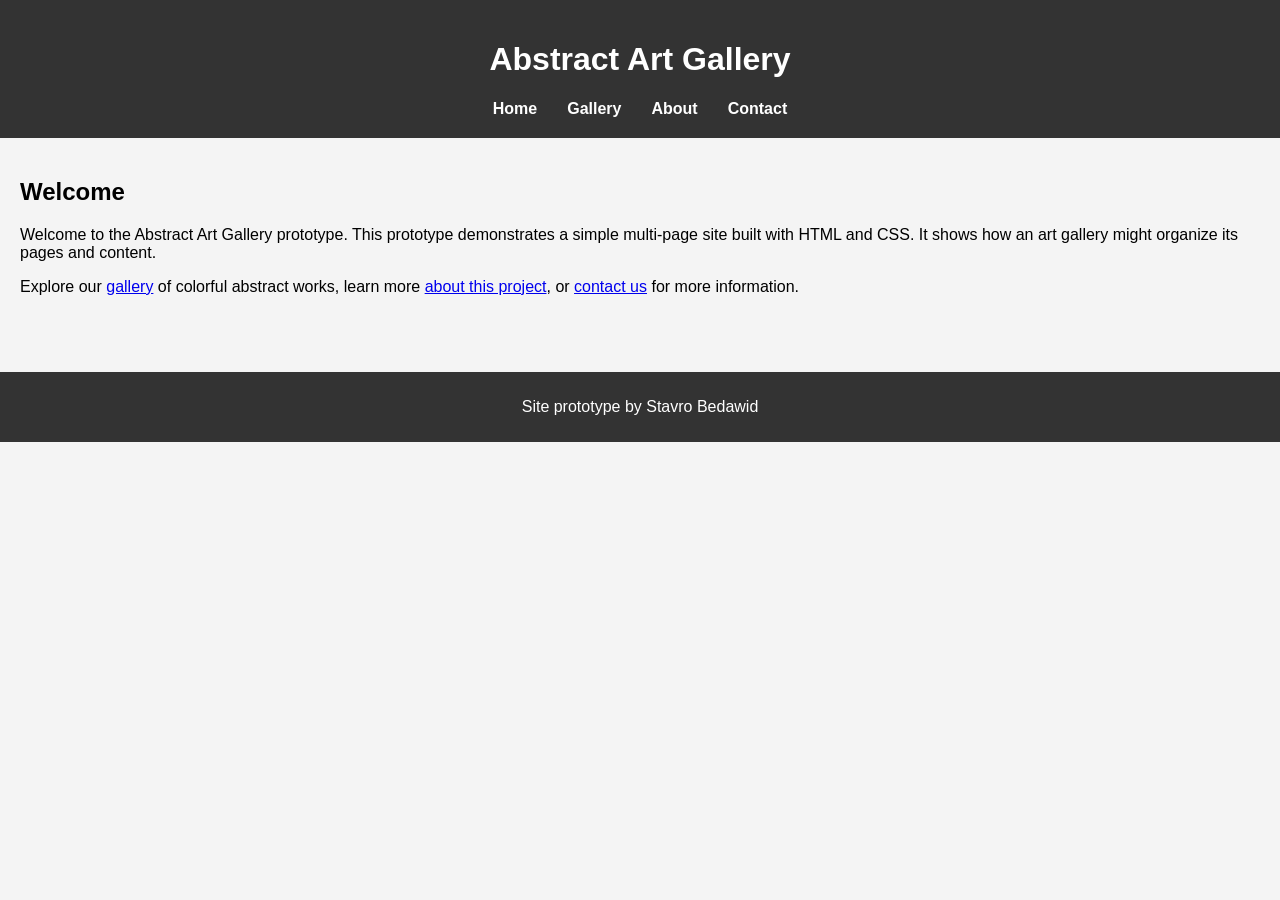
==== index.html @ 0a880587 "Add files via upload" ====
<!DOCTYPE html>
<html lang="en">
<head>
    <meta charset="UTF-8">
    <title>Abstract Art Gallery - Home</title>
    <link rel="stylesheet" href="standard.css">
</head>
<body>
<header>
    <h1>Abstract Art Gallery</h1>
    <nav>
        <ul>
            <li><a href="index.html">Home</a></li>
            <li><a href="gallery.html">Gallery</a></li>
            <li><a href="about.html">About</a></li>
            <li><a href="contact.html">Contact</a></li>
        </ul>
    </nav>
</header>

<div class="main-content">
    <h2>Welcome</h2>
    <p>Welcome to the Abstract Art Gallery prototype. This prototype demonstrates a simple multi‑page site built with HTML and CSS. It shows how an art gallery might organize its pages and content.</p>
    <p>Explore our <a href="gallery.html">gallery</a> of colorful abstract works, learn more <a href="about.html">about this project</a>, or <a href="contact.html">contact us</a> for more information.</p>
</div>

<footer>
    <p>Site prototype by Stavro Bedawid</p>
</footer>
</body>
</html>
---- standard.css ----
/* Standard styles for the prototype site */

/* Base page styling */
body {
    font-family: Arial, Helvetica, sans-serif;
    background-color: #f4f4f4;
    margin: 0;
    padding: 0;
}

/* Header styling */
header {
    background-color: #333;
    color: #ffffff;
    padding: 20px;
    text-align: center;
}

/* Navigation menu styling */
nav ul {
    list-style: none;
    margin: 10px 0 0 0;
    padding: 0;
    display: flex;
    justify-content: center;
}

nav li {
    margin: 0 15px;
}

nav a {
    color: #ffffff;
    text-decoration: none;
    font-weight: bold;
}

nav a:hover {
    text-decoration: underline;
}

/* Content area */
.main-content {
    padding: 20px;
}

/* Footer styling */
footer {
    background-color: #333;
    color: #ffffff;
    text-align: center;
    padding: 10px;
    margin-top: 40px;
}

/* Image gallery styling */
.image-gallery {
    display: grid;
    grid-template-columns: repeat(auto-fit, minmax(250px, 1fr));
    gap: 20px;
}

.image-gallery img {
    max-width: 100%;
    height: auto;
    display: block;
}

/* Highlighted image border */
.border-highlight {
    border: 5px solid #660000;
    padding: 5px;
}
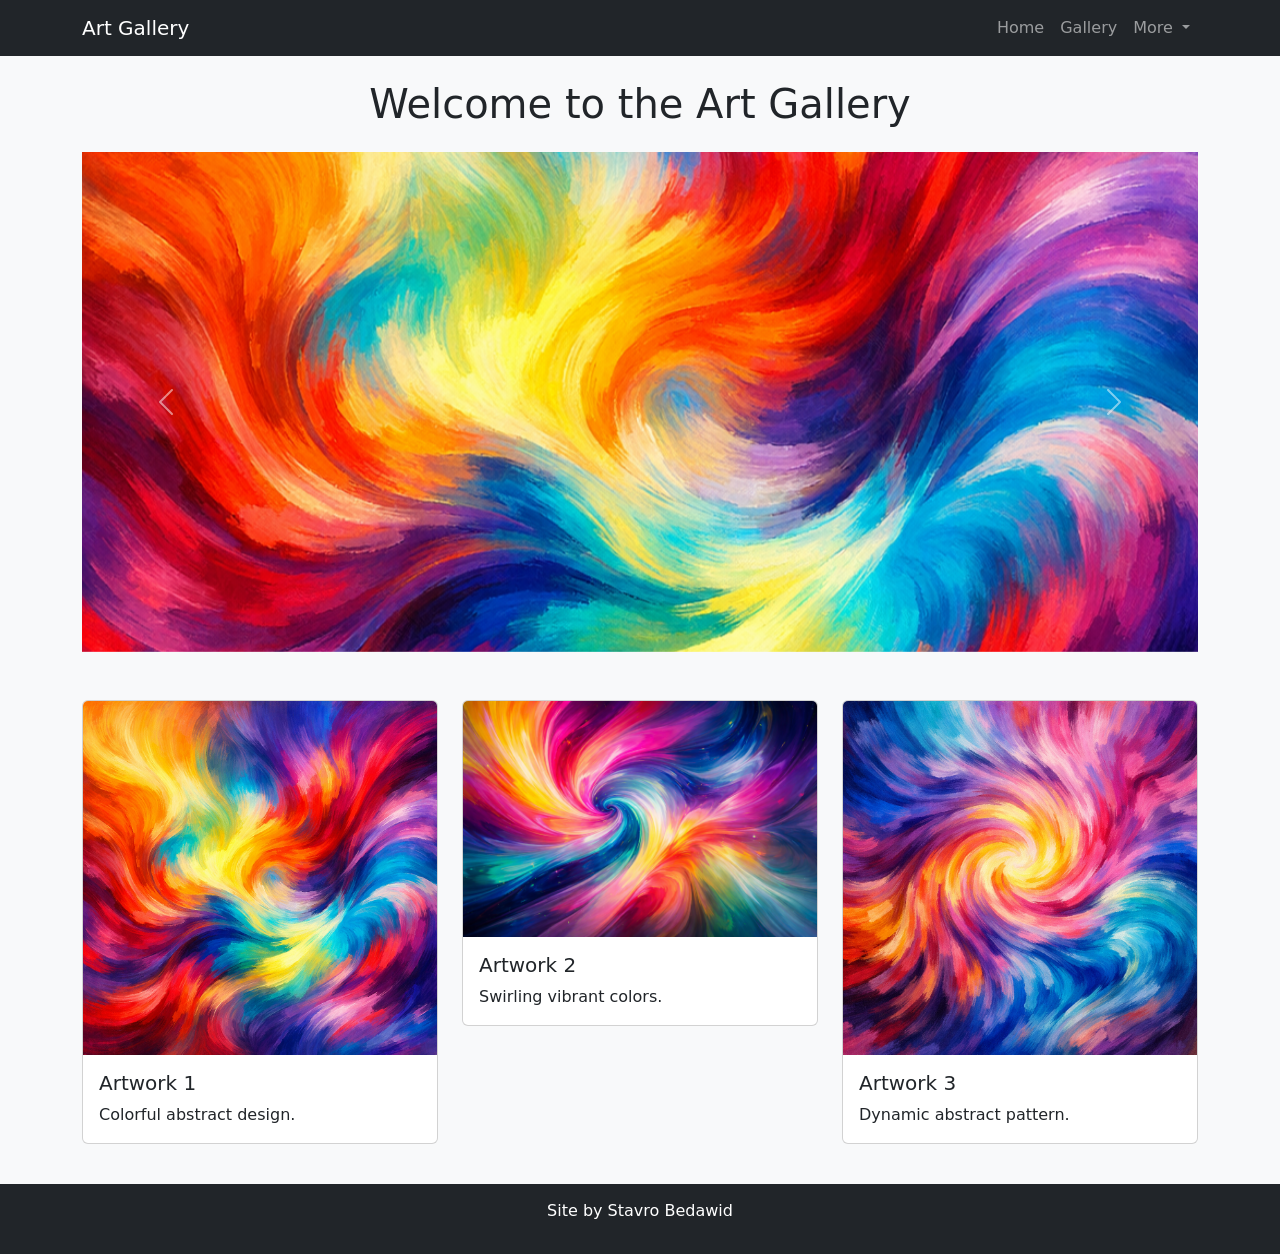
==== commit 18b39339: "Revamp index.html with Bootstrap and new layout" ====
--- a/index.html
+++ b/index.html
@@ -1,31 +1,141 @@
 <!DOCTYPE html>
 <html lang="en">
 <head>
-    <meta charset="UTF-8">
-    <title>Abstract Art Gallery - Home</title>
-    <link rel="stylesheet" href="standard.css">
+<meta charset="UTF-8">
+<meta name="viewport" content="width=device-width, initial-scale=1.0">
+
+<title>Abstract Art Gallery</title>
+
+<link href="https://cdn.jsdelivr.net/npm/bootstrap@5.2.0/dist/css/bootstrap.min.css" rel="stylesheet">
+
+<style>
+body {
+    background-color: #f8f9fa;
+}
+
+.carousel img {
+    height: 500px;
+    object-fit: cover;
+}
+
+footer {
+    background: #212529;
+    color: white;
+    text-align: center;
+    padding: 15px;
+    margin-top: 40px;
+}
+</style>
 </head>
+
 <body>
-<header>
-    <h1>Abstract Art Gallery</h1>
-    <nav>
-        <ul>
-            <li><a href="index.html">Home</a></li>
-            <li><a href="gallery.html">Gallery</a></li>
-            <li><a href="about.html">About</a></li>
-            <li><a href="contact.html">Contact</a></li>
+
+<nav class="navbar navbar-expand-lg navbar-dark bg-dark">
+<div class="container">
+    <a class="navbar-brand" href="index.html">Art Gallery</a>
+
+    <button class="navbar-toggler" data-bs-toggle="collapse" data-bs-target="#nav">
+        <span class="navbar-toggler-icon"></span>
+    </button>
+
+    <div id="nav" class="collapse navbar-collapse">
+        <ul class="navbar-nav ms-auto">
+
+            <li class="nav-item">
+                <a class="nav-link" href="index.html">Home</a>
+            </li>
+
+            <li class="nav-item">
+                <a class="nav-link" href="gallery.html">Gallery</a>
+            </li>
+
+            <li class="nav-item dropdown">
+                <a class="nav-link dropdown-toggle" href="#" data-bs-toggle="dropdown">
+                    More
+                </a>
+                <ul class="dropdown-menu">
+                    <li><a class="dropdown-item" href="about.html">About</a></li>
+                    <li><a class="dropdown-item" href="contact.html">Contact</a></li>
+                </ul>
+            </li>
+
         </ul>
-    </nav>
-</header>
+    </div>
+</div>
+</nav>
 
-<div class="main-content">
-    <h2>Welcome</h2>
-    <p>Welcome to the Abstract Art Gallery prototype. This prototype demonstrates a simple multi‑page site built with HTML and CSS. It shows how an art gallery might organize its pages and content.</p>
-    <p>Explore our <a href="gallery.html">gallery</a> of colorful abstract works, learn more <a href="about.html">about this project</a>, or <a href="contact.html">contact us</a> for more information.</p>
+<div class="container mt-4">
+
+<h1 class="text-center mb-4">Welcome to the Art Gallery</h1>
+
+<div id="carouselExample" class="carousel slide mb-5" data-bs-ride="carousel">
+
+<div class="carousel-inner">
+    <div class="carousel-item active">
+        <img src="images/image1.png" class="d-block w-100">
+    </div>
+
+    <div class="carousel-item">
+        <img src="images/image2.png" class="d-block w-100">
+    </div>
+
+    <div class="carousel-item">
+        <img src="images/image3.png" class="d-block w-100">
+    </div>
+</div>
+
+<button class="carousel-control-prev" type="button" data-bs-target="#carouselExample" data-bs-slide="prev">
+    <span class="carousel-control-prev-icon"></span>
+</button>
+
+<button class="carousel-control-next" type="button" data-bs-target="#carouselExample" data-bs-slide="next">
+    <span class="carousel-control-next-icon"></span>
+</button>
+
+</div>
+
+
+<div class="row">
+
+<div class="col-md-4">
+    <div class="card">
+        <img src="images/image1.png" class="card-img-top">
+        <div class="card-body">
+            <h5 class="card-title">Artwork 1</h5>
+            <p class="card-text">Colorful abstract design.</p>
+        </div>
+    </div>
+</div>
+
+<div class="col-md-4">
+    <div class="card">
+        <img src="images/image2.png" class="card-img-top">
+        <div class="card-body">
+            <h5 class="card-title">Artwork 2</h5>
+            <p class="card-text">Swirling vibrant colors.</p>
+        </div>
+    </div>
+</div>
+
+<div class="col-md-4">
+    <div class="card">
+        <img src="images/image3.png" class="card-img-top">
+        <div class="card-body">
+            <h5 class="card-title">Artwork 3</h5>
+            <p class="card-text">Dynamic abstract pattern.</p>
+        </div>
+    </div>
+</div>
+
+</div>
+
 </div>
 
 <footer>
-    <p>Site prototype by Stavro Bedawid</p>
+    <p>Site by Stavro Bedawid</p>
 </footer>
+
+<script src="https://cdn.jsdelivr.net/npm/bootstrap@5.2.0/dist/js/bootstrap.bundle.min.js"></script>
+
 </body>
-</html>+</html>
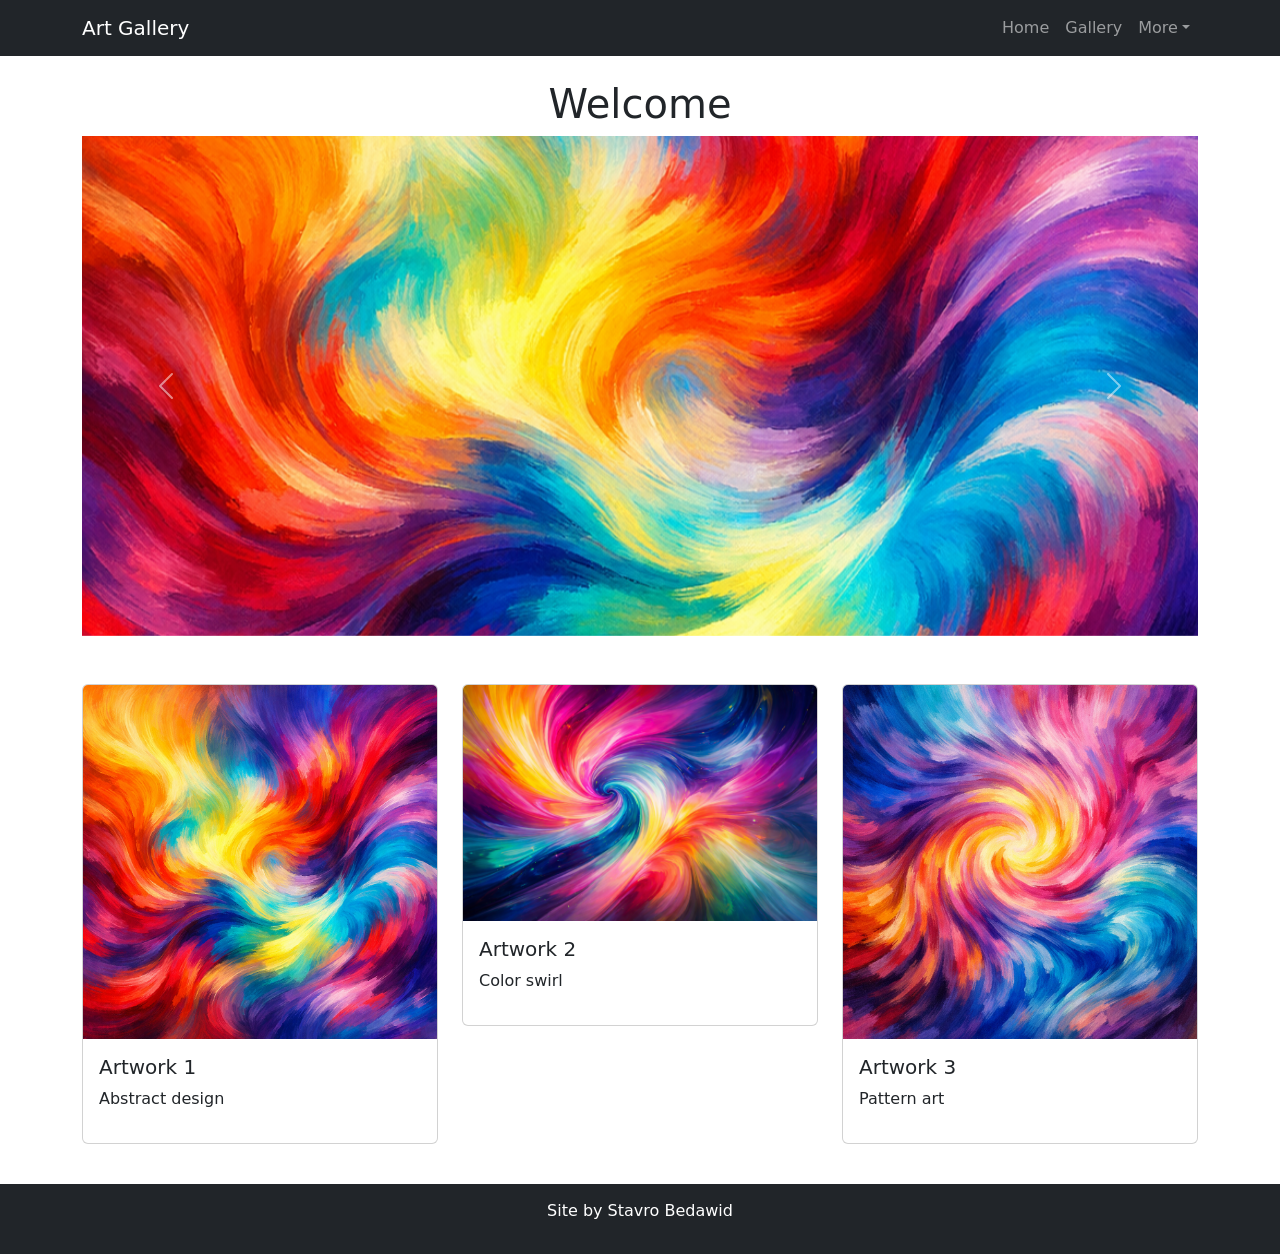
==== commit ac5e85b7: "Update index.html" ====
--- a/index.html
+++ b/index.html
@@ -3,21 +3,15 @@
 <head>
 <meta charset="UTF-8">
 <meta name="viewport" content="width=device-width, initial-scale=1.0">
-
-<title>Abstract Art Gallery</title>
+<title>Art Gallery</title>
 
 <link href="https://cdn.jsdelivr.net/npm/bootstrap@5.2.0/dist/css/bootstrap.min.css" rel="stylesheet">
 
 <style>
-body {
-    background-color: #f8f9fa;
-}
-
 .carousel img {
     height: 500px;
     object-fit: cover;
 }
-
 footer {
     background: #212529;
     color: white;
@@ -41,21 +35,16 @@
     <div id="nav" class="collapse navbar-collapse">
         <ul class="navbar-nav ms-auto">
 
-            <li class="nav-item">
-                <a class="nav-link" href="index.html">Home</a>
-            </li>
-
-            <li class="nav-item">
-                <a class="nav-link" href="gallery.html">Gallery</a>
-            </li>
+            <li class="nav-item"><a class="nav-link" href="index.html">Home</a></li>
+            <li class="nav-item"><a class="nav-link" href="gallery.html">Gallery</a></li>
 
             <li class="nav-item dropdown">
-                <a class="nav-link dropdown-toggle" href="#" data-bs-toggle="dropdown">
-                    More
-                </a>
+                <a class="nav-link dropdown-toggle" data-bs-toggle="dropdown">More</a>
                 <ul class="dropdown-menu">
                     <li><a class="dropdown-item" href="about.html">About</a></li>
                     <li><a class="dropdown-item" href="contact.html">Contact</a></li>
+                    <li><a class="dropdown-item" href="services.html">Services</a></li>
+                    <li><a class="dropdown-item" href="extra.html">Extra</a></li>
                 </ul>
             </li>
 
@@ -66,73 +55,70 @@
 
 <div class="container mt-4">
 
-<h1 class="text-center mb-4">Welcome to the Art Gallery</h1>
+<h1 class="text-center">Welcome</h1>
 
 <div id="carouselExample" class="carousel slide mb-5" data-bs-ride="carousel">
+<div class="carousel-inner">
 
-<div class="carousel-inner">
-    <div class="carousel-item active">
-        <img src="images/image1.png" class="d-block w-100">
-    </div>
-
-    <div class="carousel-item">
-        <img src="images/image2.png" class="d-block w-100">
-    </div>
-
-    <div class="carousel-item">
-        <img src="images/image3.png" class="d-block w-100">
-    </div>
+<div class="carousel-item active">
+<img src="images/image1.png" class="d-block w-100">
 </div>
 
-<button class="carousel-control-prev" type="button" data-bs-target="#carouselExample" data-bs-slide="prev">
-    <span class="carousel-control-prev-icon"></span>
-</button>
+<div class="carousel-item">
+<img src="images/image2.png" class="d-block w-100">
+</div>
 
-<button class="carousel-control-next" type="button" data-bs-target="#carouselExample" data-bs-slide="next">
-    <span class="carousel-control-next-icon"></span>
-</button>
+<div class="carousel-item">
+<img src="images/image3.png" class="d-block w-100">
+</div>
 
 </div>
 
+<button class="carousel-control-prev" data-bs-target="#carouselExample" data-bs-slide="prev">
+<span class="carousel-control-prev-icon"></span>
+</button>
+
+<button class="carousel-control-next" data-bs-target="#carouselExample" data-bs-slide="next">
+<span class="carousel-control-next-icon"></span>
+</button>
+</div>
 
 <div class="row">
-
 <div class="col-md-4">
-    <div class="card">
-        <img src="images/image1.png" class="card-img-top">
-        <div class="card-body">
-            <h5 class="card-title">Artwork 1</h5>
-            <p class="card-text">Colorful abstract design.</p>
-        </div>
-    </div>
+<div class="card">
+<img src="images/image1.png" class="card-img-top">
+<div class="card-body">
+<h5>Artwork 1</h5>
+<p>Abstract design</p>
+</div>
+</div>
 </div>
 
 <div class="col-md-4">
-    <div class="card">
-        <img src="images/image2.png" class="card-img-top">
-        <div class="card-body">
-            <h5 class="card-title">Artwork 2</h5>
-            <p class="card-text">Swirling vibrant colors.</p>
-        </div>
-    </div>
+<div class="card">
+<img src="images/image2.png" class="card-img-top">
+<div class="card-body">
+<h5>Artwork 2</h5>
+<p>Color swirl</p>
+</div>
+</div>
 </div>
 
 <div class="col-md-4">
-    <div class="card">
-        <img src="images/image3.png" class="card-img-top">
-        <div class="card-body">
-            <h5 class="card-title">Artwork 3</h5>
-            <p class="card-text">Dynamic abstract pattern.</p>
-        </div>
-    </div>
+<div class="card">
+<img src="images/image3.png" class="card-img-top">
+<div class="card-body">
+<h5>Artwork 3</h5>
+<p>Pattern art</p>
 </div>
-
+</div>
+</div>
 </div>
 
 </div>
 
 <footer>
-    <p>Site by Stavro Bedawid</p>
+<p>Site by Stavro Bedawid</p>
 </footer>
 
 <script src="https://cdn.jsdelivr.net/npm/bootstrap@5.2.0/dist/js/bootstrap.bundle.min.js"></script>
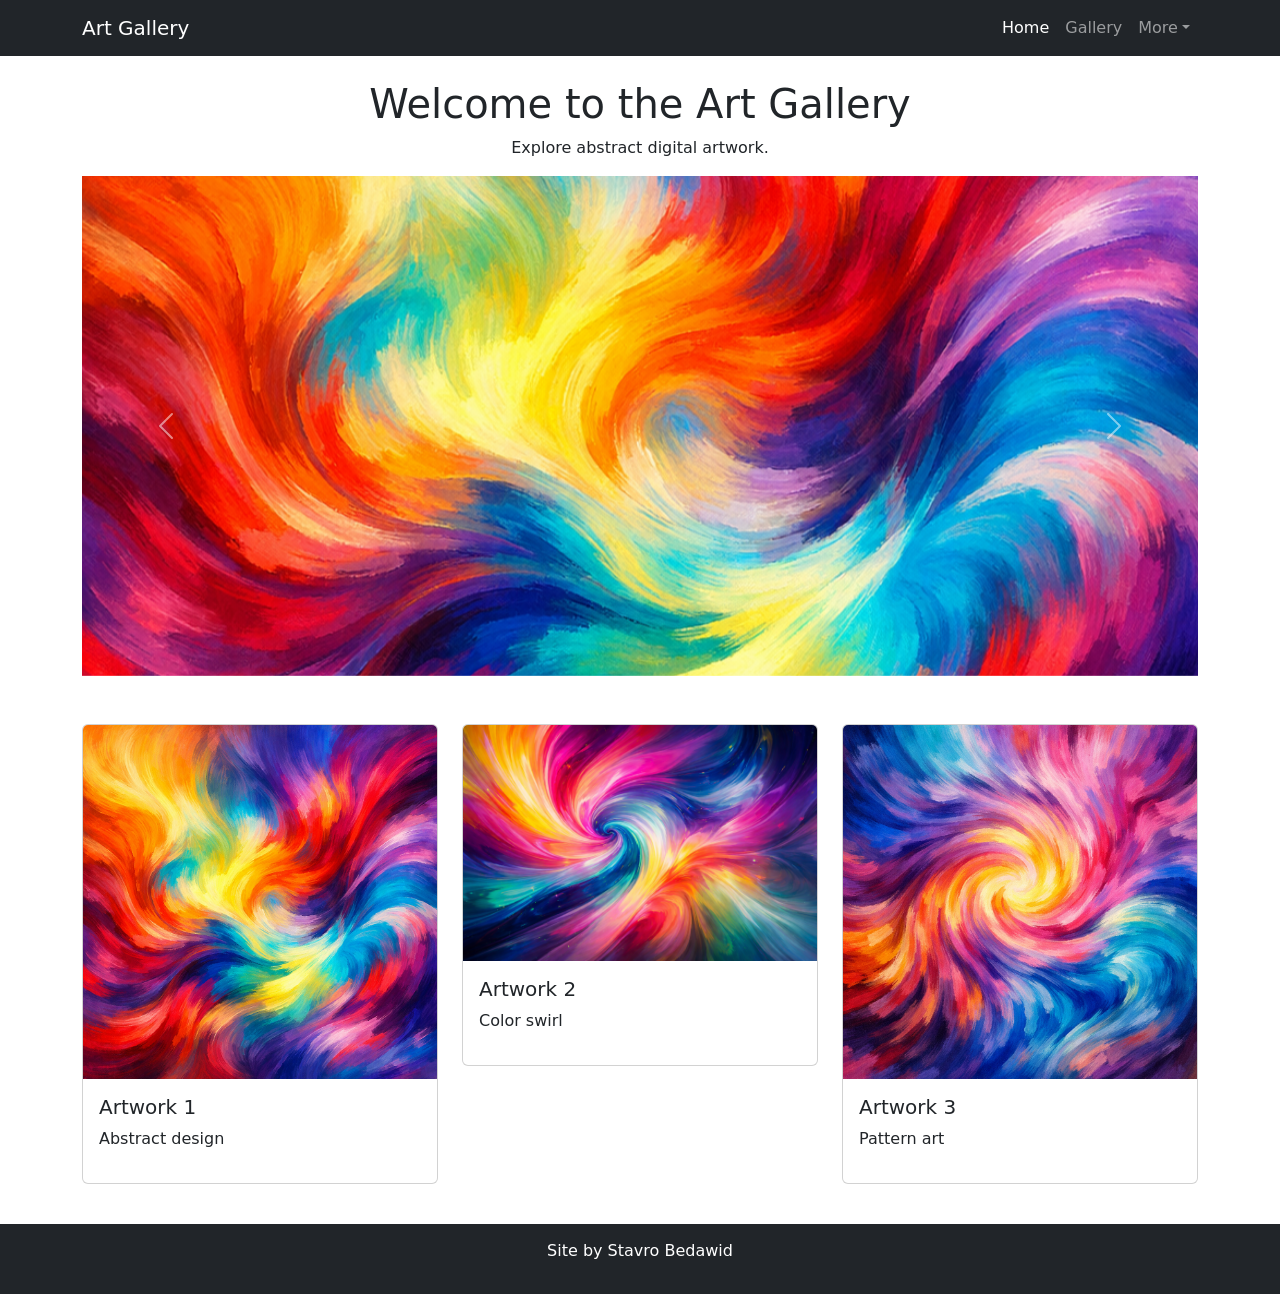
==== commit 5bc13c11: "Add alt attributes to images for accessibility Updated image tags to include alt attributes for acce" ====
--- a/index.html
+++ b/index.html
@@ -26,52 +26,52 @@
 
 <nav class="navbar navbar-expand-lg navbar-dark bg-dark">
 <div class="container">
-    <a class="navbar-brand" href="index.html">Art Gallery</a>
+<a class="navbar-brand" href="index.html">Art Gallery</a>
 
-    <button class="navbar-toggler" data-bs-toggle="collapse" data-bs-target="#nav">
-        <span class="navbar-toggler-icon"></span>
-    </button>
+<button class="navbar-toggler" data-bs-toggle="collapse" data-bs-target="#nav">
+<span class="navbar-toggler-icon"></span>
+</button>
 
-    <div id="nav" class="collapse navbar-collapse">
-        <ul class="navbar-nav ms-auto">
+<div id="nav" class="collapse navbar-collapse">
+<ul class="navbar-nav ms-auto">
 
-            <li class="nav-item"><a class="nav-link" href="index.html">Home</a></li>
-            <li class="nav-item"><a class="nav-link" href="gallery.html">Gallery</a></li>
+<li class="nav-item"><a class="nav-link active" href="index.html">Home</a></li>
+<li class="nav-item"><a class="nav-link" href="gallery.html">Gallery</a></li>
 
-            <li class="nav-item dropdown">
-                <a class="nav-link dropdown-toggle" data-bs-toggle="dropdown">More</a>
-                <ul class="dropdown-menu">
-                    <li><a class="dropdown-item" href="about.html">About</a></li>
-                    <li><a class="dropdown-item" href="contact.html">Contact</a></li>
-                    <li><a class="dropdown-item" href="services.html">Services</a></li>
-                    <li><a class="dropdown-item" href="extra.html">Extra</a></li>
-                </ul>
-            </li>
+<li class="nav-item dropdown">
+<a class="nav-link dropdown-toggle" data-bs-toggle="dropdown">More</a>
+<ul class="dropdown-menu">
+<li><a class="dropdown-item" href="about.html">About</a></li>
+<li><a class="dropdown-item" href="contact.html">Contact</a></li>
+<li><a class="dropdown-item" href="services.html">Services</a></li>
+<li><a class="dropdown-item" href="extra.html">Extra</a></li>
+</ul>
+</li>
 
-        </ul>
-    </div>
+</ul>
+</div>
 </div>
 </nav>
 
 <div class="container mt-4">
 
-<h1 class="text-center">Welcome</h1>
+<h1 class="text-center">Welcome to the Art Gallery</h1>
+<p class="text-center">Explore abstract digital artwork.</p>
 
 <div id="carouselExample" class="carousel slide mb-5" data-bs-ride="carousel">
+
 <div class="carousel-inner">
-
 <div class="carousel-item active">
-<img src="images/image1.png" class="d-block w-100">
+<img src="images/image1.png" class="d-block w-100" alt="Abstract artwork 1">
 </div>
 
 <div class="carousel-item">
-<img src="images/image2.png" class="d-block w-100">
+<img src="images/image2.png" class="d-block w-100" alt="Abstract artwork 2">
 </div>
 
 <div class="carousel-item">
-<img src="images/image3.png" class="d-block w-100">
+<img src="images/image3.png" class="d-block w-100" alt="Abstract artwork 3">
 </div>
-
 </div>
 
 <button class="carousel-control-prev" data-bs-target="#carouselExample" data-bs-slide="prev">
@@ -81,12 +81,13 @@
 <button class="carousel-control-next" data-bs-target="#carouselExample" data-bs-slide="next">
 <span class="carousel-control-next-icon"></span>
 </button>
+
 </div>
 
 <div class="row">
 <div class="col-md-4">
 <div class="card">
-<img src="images/image1.png" class="card-img-top">
+<img src="images/image1.png" class="card-img-top" alt="Artwork 1">
 <div class="card-body">
 <h5>Artwork 1</h5>
 <p>Abstract design</p>
@@ -96,7 +97,7 @@
 
 <div class="col-md-4">
 <div class="card">
-<img src="images/image2.png" class="card-img-top">
+<img src="images/image2.png" class="card-img-top" alt="Artwork 2">
 <div class="card-body">
 <h5>Artwork 2</h5>
 <p>Color swirl</p>
@@ -106,7 +107,7 @@
 
 <div class="col-md-4">
 <div class="card">
-<img src="images/image3.png" class="card-img-top">
+<img src="images/image3.png" class="card-img-top" alt="Artwork 3">
 <div class="card-body">
 <h5>Artwork 3</h5>
 <p>Pattern art</p>
